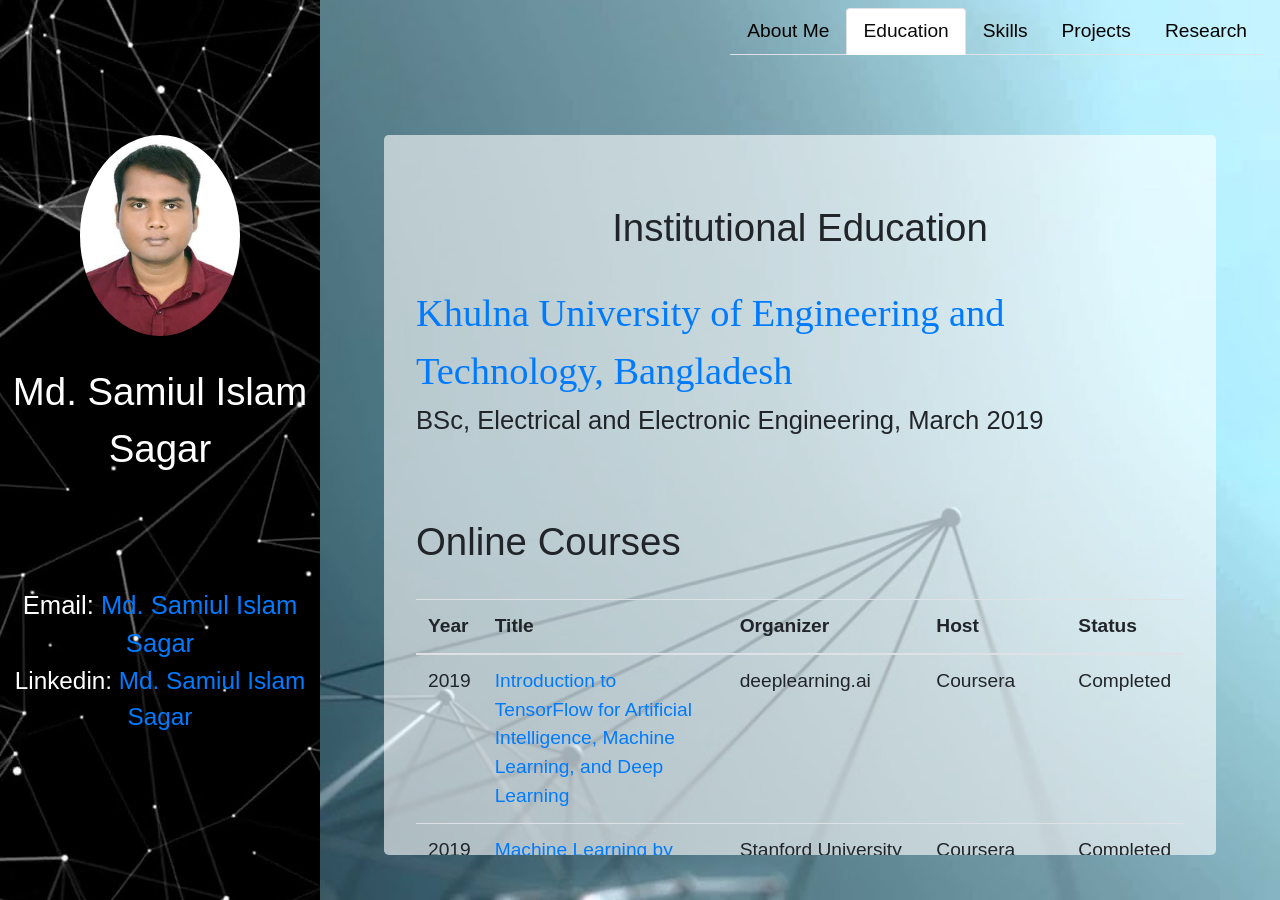
==== edu.html @ 27bb069c "latest" ====
<!DOCTYPE html>
<html lang="en">
    <head>
        <title>Education|Md. Samiul Islam Sagar</title>
        <meta charset="utf-8">
        <meta name="viewport" content="width=device-width, initial-scale=1">
        <meta name="viewport" content="width=device-width, initial-scale=1">
        <link rel="stylesheet" href="https://maxcdn.bootstrapcdn.com/bootstrap/4.4.1/css/bootstrap.min.css">
        <script src="https://ajax.googleapis.com/ajax/libs/jquery/3.4.1/jquery.min.js"></script>
        <script src="https://cdnjs.cloudflare.com/ajax/libs/popper.js/1.16.0/umd/popper.min.js"></script>
        <script src="https://maxcdn.bootstrapcdn.com/bootstrap/4.4.1/js/bootstrap.min.js"></script>
    </head>
    <body>
        <div style="background-image: url('maxresdefault.jpg');background-repeat: no-repeat; background-position: center; background-size: cover; height: 100vh; width: 100vw; position: fixed;">
            <nav class="navbar navbar-dark sticky-top" style="font-size: 1.5vw;background-color: rgba(255, 255, 255, 0); float: right;" width="auto" height="auto">
                <ul class="nav nav-tabs">
                    <li class="nav-item">
                        <a style="color:rgb(0, 0, 0)" class="nav-link" href="index.html">About Me</a>
                    </li>
                    <li class="nav-item">
                        <a style="color:rgb(12, 12, 12)" class="nav-link active" href="edu.html">Education</a>
                    </li>
                    <li class="nav-item">
                        <a style="color:rgb(0, 0, 0)" class="nav-link" href="skills.html">Skills</a>
                    </li>
                    <li class="nav-item">
                        <a style="color:rgb(0, 0, 0)" class="nav-link" href="projects.html">Projects</a>
                    </li>
                    <li class="nav-item">
                        <a style="color:rgb(0, 0, 0)" class="nav-link" href="research.html">Research</a>
                    </li>
                </ul> 
            </nav>
        </div>
        <div style="background-image: url('Black-Background-Picture.png');height: 100vh; width: 25vw;position:fixed;" class="sticky-top">
            <center><img src="rsz_1sd=5663.jpg" style="position:relative; top: 15vh; border-radius: 50%;" width="50%" height="auto"></center>
            <center><a style="color: white; font-size: 3vw;font-family: 'Impact', cursive, sans-serif; position: relative; text-align: center; top: 18vh">Md. Samiul Islam Sagar</a></center>
            <center style="color: white; font-size: 2vw;font-family: 'Tw Cen MT', cursive, sans-serif; position: relative; text-align: center; top: 30vh">Email: <a href="mailto:samiul.kuet.2k14@gmail.com">Md. Samiul Islam Sagar</a></center>
            <center style="color: white;  font-size: 1.9vw;font-family: 'Tw Cen MT', cursive, sans-serif; position: relative; text-align: center; top: 30vh">Linkedin: <a href="https://www.linkedin.com/in/samiul-islam-timnsagar">Md. Samiul Islam Sagar</a></center>
        </div>
        <div class="jumbotron" style="overflow: auto;position:relative; top: 15vh; left: 30vw; height: 80vh;;width: 65vw; background-position: center; background-color: rgba(255, 255, 255, 0.603); font-size: 1.5vw;">         
            <center><a style="font-size: 3vw;">Institutional Education</a></center>
            <br>
            <a href="http://kuet.ac.bd/" style="font-size: 3vw;font-family: Apple Chancery, cursive">Khulna University of Engineering and Technology, Bangladesh</a>
            <p style="font-size: 2vw;">BSc, Electrical and Electronic Engineering, March 2019</p>
            <br><br>
            <a style="font-size: 3vw;">Online Courses</a>
            <br><br>
            <table class="table">
                <thead>
                    <tr>
                      <th>Year</th>
                      <th>Title</th>
                      <th>Organizer</th>
                      <th>Host</th>
                      <th>Status</th>
                    </tr>
                  </thead>
                  <tbody>
                    <tr>
                      <td>2019</td>
                      <td><a style="text-align: justify;" href="https://coursera.org/share/f15350448d128b7901fec84643407766">Introduction to TensorFlow for Artificial Intelligence, Machine Learning, and Deep Learning</a></td>
                      <td>deeplearning.ai</td>
                      <td>Coursera</td>
                      <td>Completed</td>
                    </tr>
                    <tr>
                        <td>2019</td>
                        <td><a style="text-align: justify;" href="https://coursera.org/share/8bf7f59e5a597b2b418218295c3775b3">Machine Learning by Andrew Ng</a></td>
                        <td>Stanford University</td>
                        <td>Coursera</td>
                        <td>Completed</td>
                    </tr>
                    <tr>
                        <td>2019</td>
                        <td><a style="text-align: justify;" href="https://drive.google.com/file/d/1_ZYZnMCdqZq18z7xrJ3LXRAZ3hMkiETA/view?usp=sharing">Cybersecurity Essentials</a></td>
                        <td>American International University-Bangladesh</td>
                        <td>Cisco Networking Academy</td>
                        <td>Completed</td>
                    </tr>
                    <tr>
                        <td>2020</td>
                        <td><a style="text-align: justify;" href="https://www.coursera.org/account/accomplishments/verify/DPFYGRGP8W2A?utm_source=link&utm_campaign=copybutton_certificate&utm_product=course">The Unix Workbench</a></td>
                        <td>Johns Hopkins University</td>
                        <td>Coursera</td>
                        <td>Completed</td>
                    </tr>
                    <tr>
                        <td>2020</td>
                        <td><a style="text-align: justify;" href="https://www.coursera.org/learn/neural-networks-deep-learning/">Neural Networks and Deep learning</a></td>
                        <td>deeplearning.ai</td>
                        <td>Coursera</td>
                        <td>In Progress</td>
                    </tr>
                </tbody>
            </table>
        </div>
    </body>
</html>
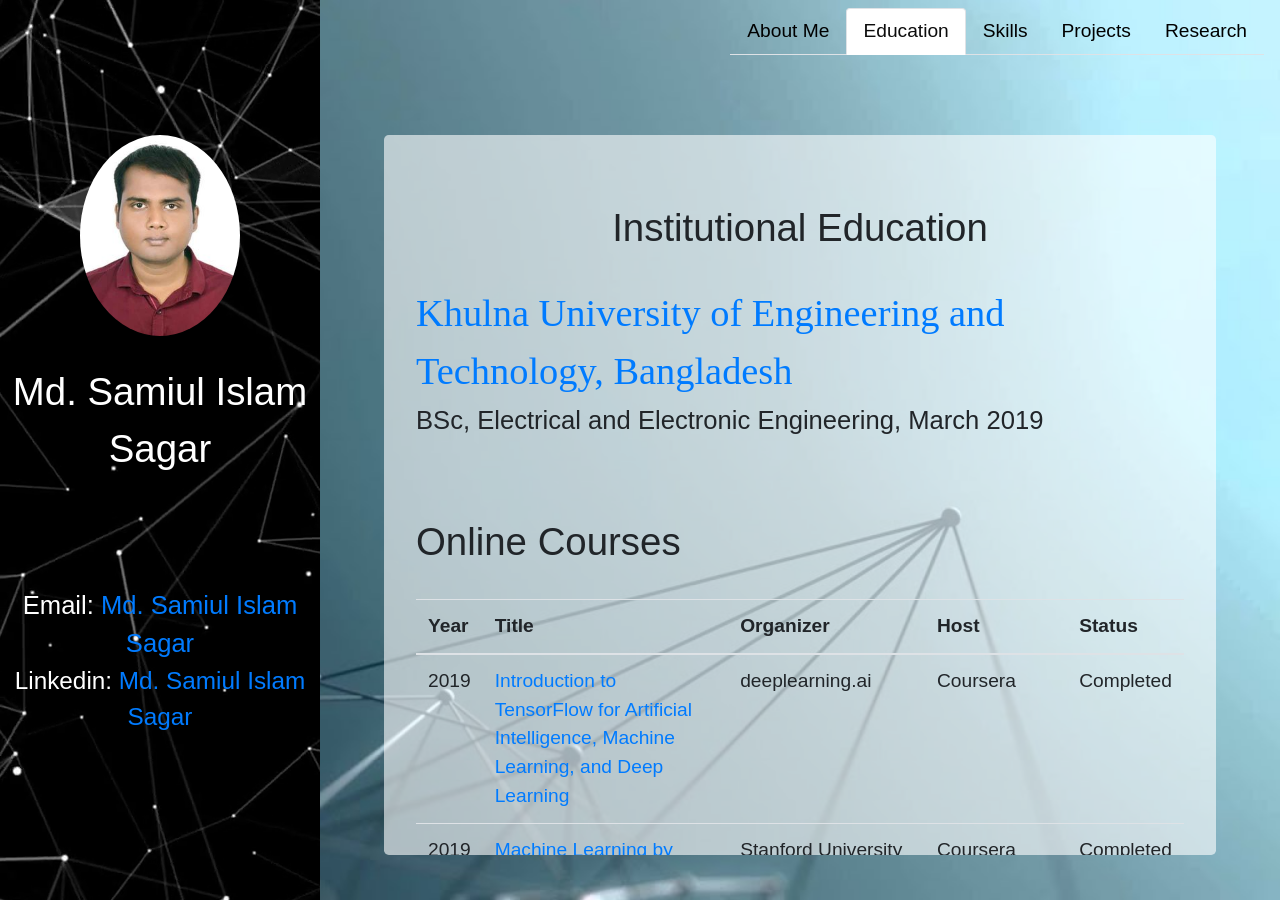
==== commit 932c187c: "latest edu" ====
--- a/edu.html
+++ b/edu.html
@@ -87,10 +87,10 @@
                     </tr>
                     <tr>
                         <td>2020</td>
-                        <td><a style="text-align: justify;" href="https://www.coursera.org/learn/neural-networks-deep-learning/">Neural Networks and Deep learning</a></td>
+                        <td><a style="text-align: justify;" href="https://www.coursera.org/account/accomplishments/certificate/PRJERLXD9H5N">Neural Networks and Deep learning</a></td>
                         <td>deeplearning.ai</td>
                         <td>Coursera</td>
-                        <td>In Progress</td>
+                        <td>Completed</td>
                     </tr>
                 </tbody>
             </table>
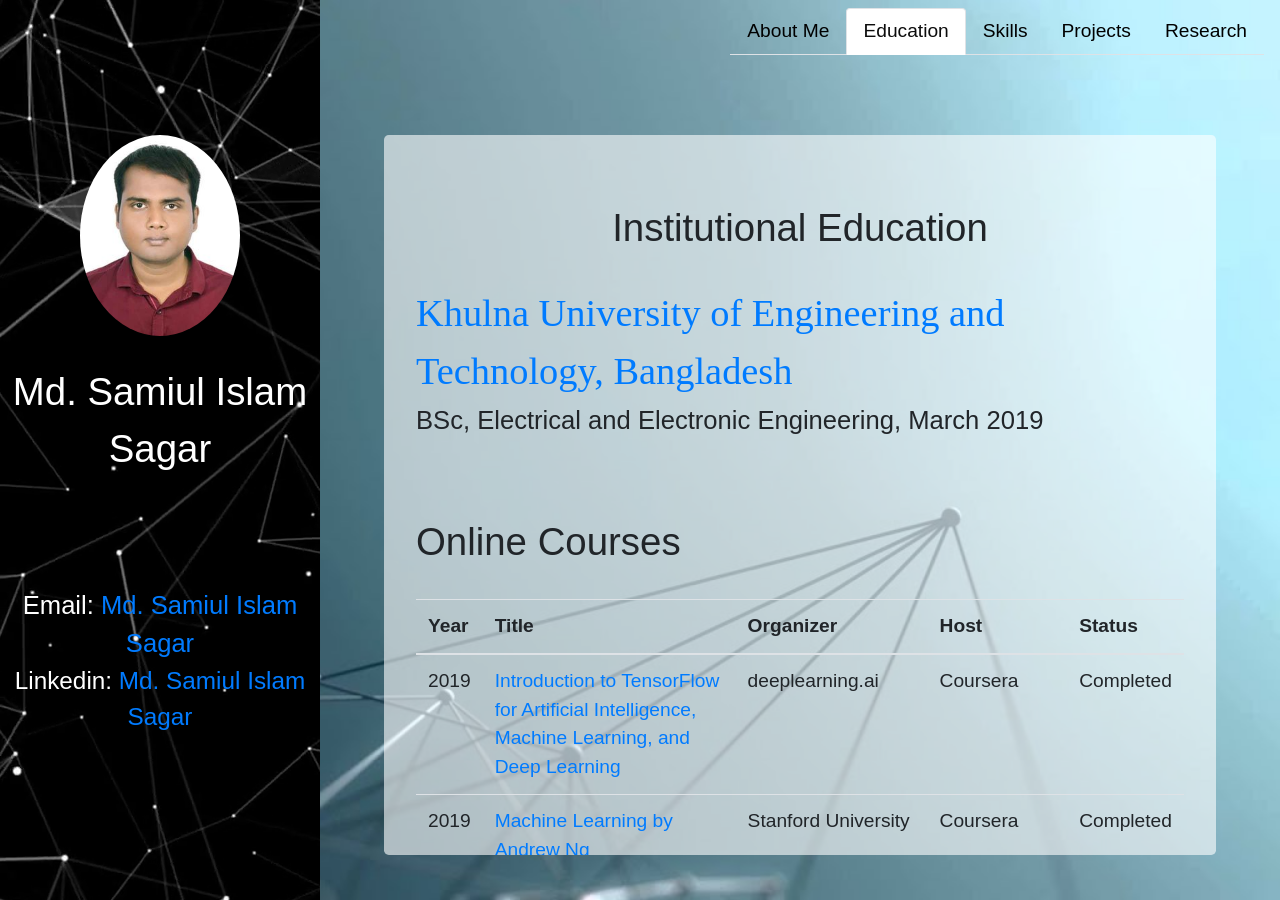
==== commit 3ae480ad: "Update edu.html" ====
--- a/edu.html
+++ b/edu.html
@@ -92,8 +92,15 @@
                         <td>Coursera</td>
                         <td>Completed</td>
                     </tr>
+                    <tr>
+                        <td>2020</td>
+                        <td><a style="text-align: justify;" href="https://www.coursera.org/account/accomplishments/certificate/AFJ4HS3DBD9S">Improving Deep Neural Networks: Hyperparameter tuning, Regularization and Optimization</a></td>
+                        <td>deeplearning.ai</td>
+                        <td>Coursera</td>
+                        <td>Completed</td>
+                    </tr>
                 </tbody>
             </table>
         </div>
     </body>
-</html> +</html> 
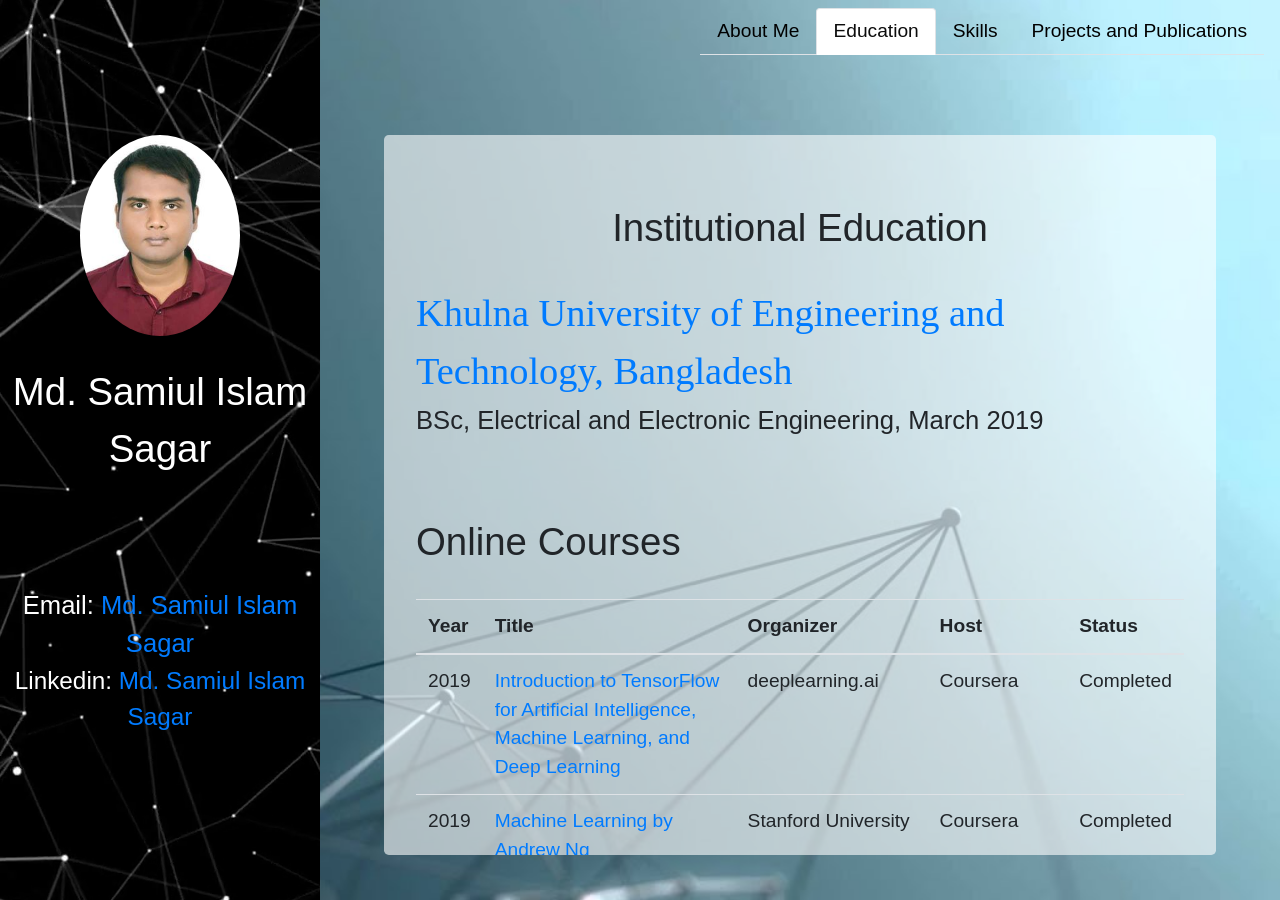
==== commit b762e67c: "Update edu.html" ====
--- a/edu.html
+++ b/edu.html
@@ -24,10 +24,7 @@
                         <a style="color:rgb(0, 0, 0)" class="nav-link" href="skills.html">Skills</a>
                     </li>
                     <li class="nav-item">
-                        <a style="color:rgb(0, 0, 0)" class="nav-link" href="projects.html">Projects</a>
-                    </li>
-                    <li class="nav-item">
-                        <a style="color:rgb(0, 0, 0)" class="nav-link" href="research.html">Research</a>
+                        <a style="color:rgb(0, 0, 0)" class="nav-link" href="projects.html">Projects and Publications</a>
                     </li>
                 </ul> 
             </nav>
@@ -99,6 +96,13 @@
                         <td>Coursera</td>
                         <td>Completed</td>
                     </tr>
+                    <tr>
+                        <td>2020</td>
+                        <td><a style="text-align: justify;" href="https://www.coursera.org/account/accomplishments/certificate/9UFNDDWPVFW2">Sequence Models</a></td>
+                        <td>deeplearning.ai</td>
+                        <td>Coursera</td>
+                        <td>Completed</td>
+                    </tr>
                 </tbody>
             </table>
         </div>
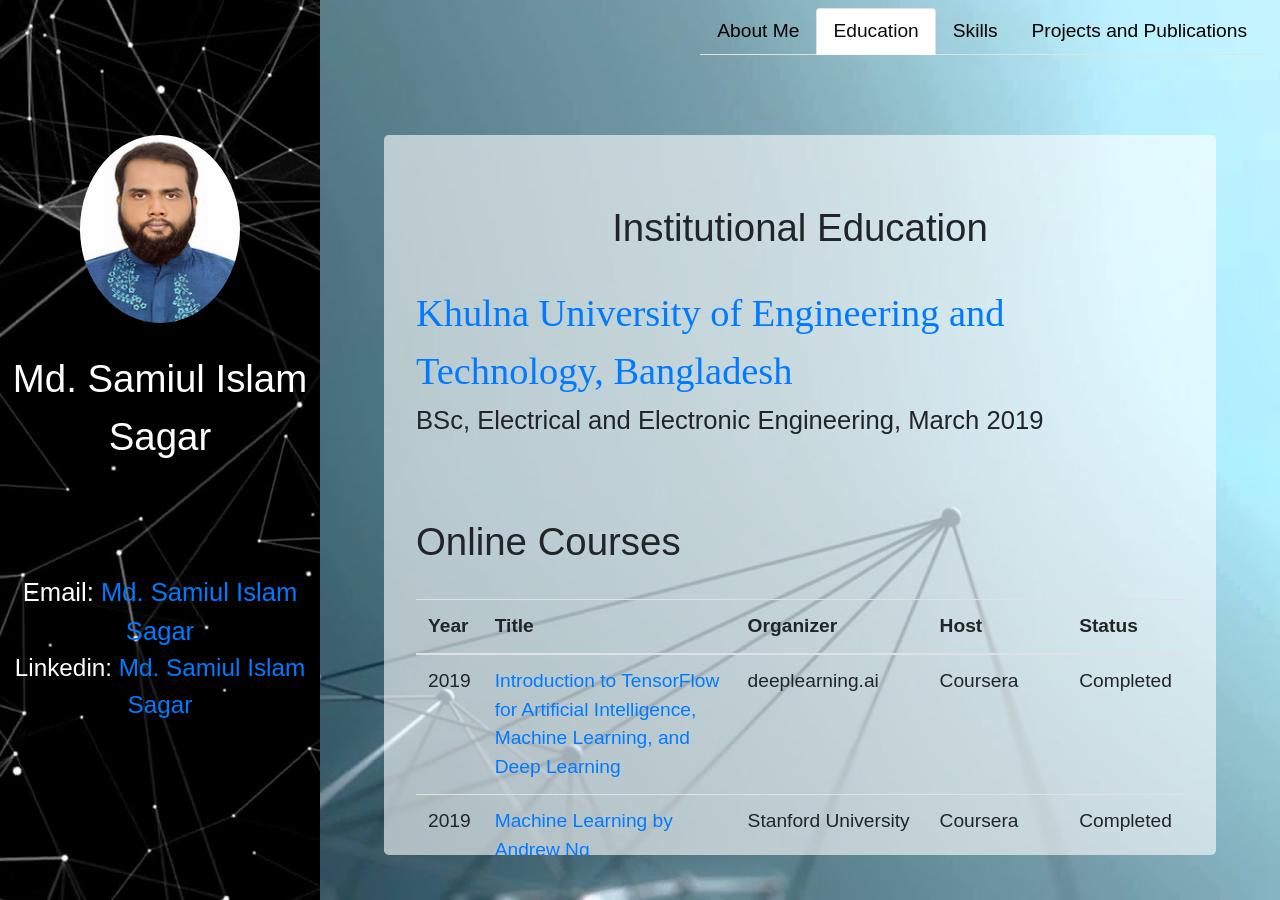
==== commit 098bf0ce: "Update edu.html" ====
--- a/edu.html
+++ b/edu.html
@@ -30,7 +30,7 @@
             </nav>
         </div>
         <div style="background-image: url('Black-Background-Picture.png');height: 100vh; width: 25vw;position:fixed;" class="sticky-top">
-            <center><img src="rsz_1sd=5663.jpg" style="position:relative; top: 15vh; border-radius: 50%;" width="50%" height="auto"></center>
+            <center><img src="new_look.jpg" style="position:relative; top: 15vh; border-radius: 50%;" width="50%" height="auto"></center>
             <center><a style="color: white; font-size: 3vw;font-family: 'Impact', cursive, sans-serif; position: relative; text-align: center; top: 18vh">Md. Samiul Islam Sagar</a></center>
             <center style="color: white; font-size: 2vw;font-family: 'Tw Cen MT', cursive, sans-serif; position: relative; text-align: center; top: 30vh">Email: <a href="mailto:samiul.kuet.2k14@gmail.com">Md. Samiul Islam Sagar</a></center>
             <center style="color: white;  font-size: 1.9vw;font-family: 'Tw Cen MT', cursive, sans-serif; position: relative; text-align: center; top: 30vh">Linkedin: <a href="https://www.linkedin.com/in/samiul-islam-timnsagar">Md. Samiul Islam Sagar</a></center>
